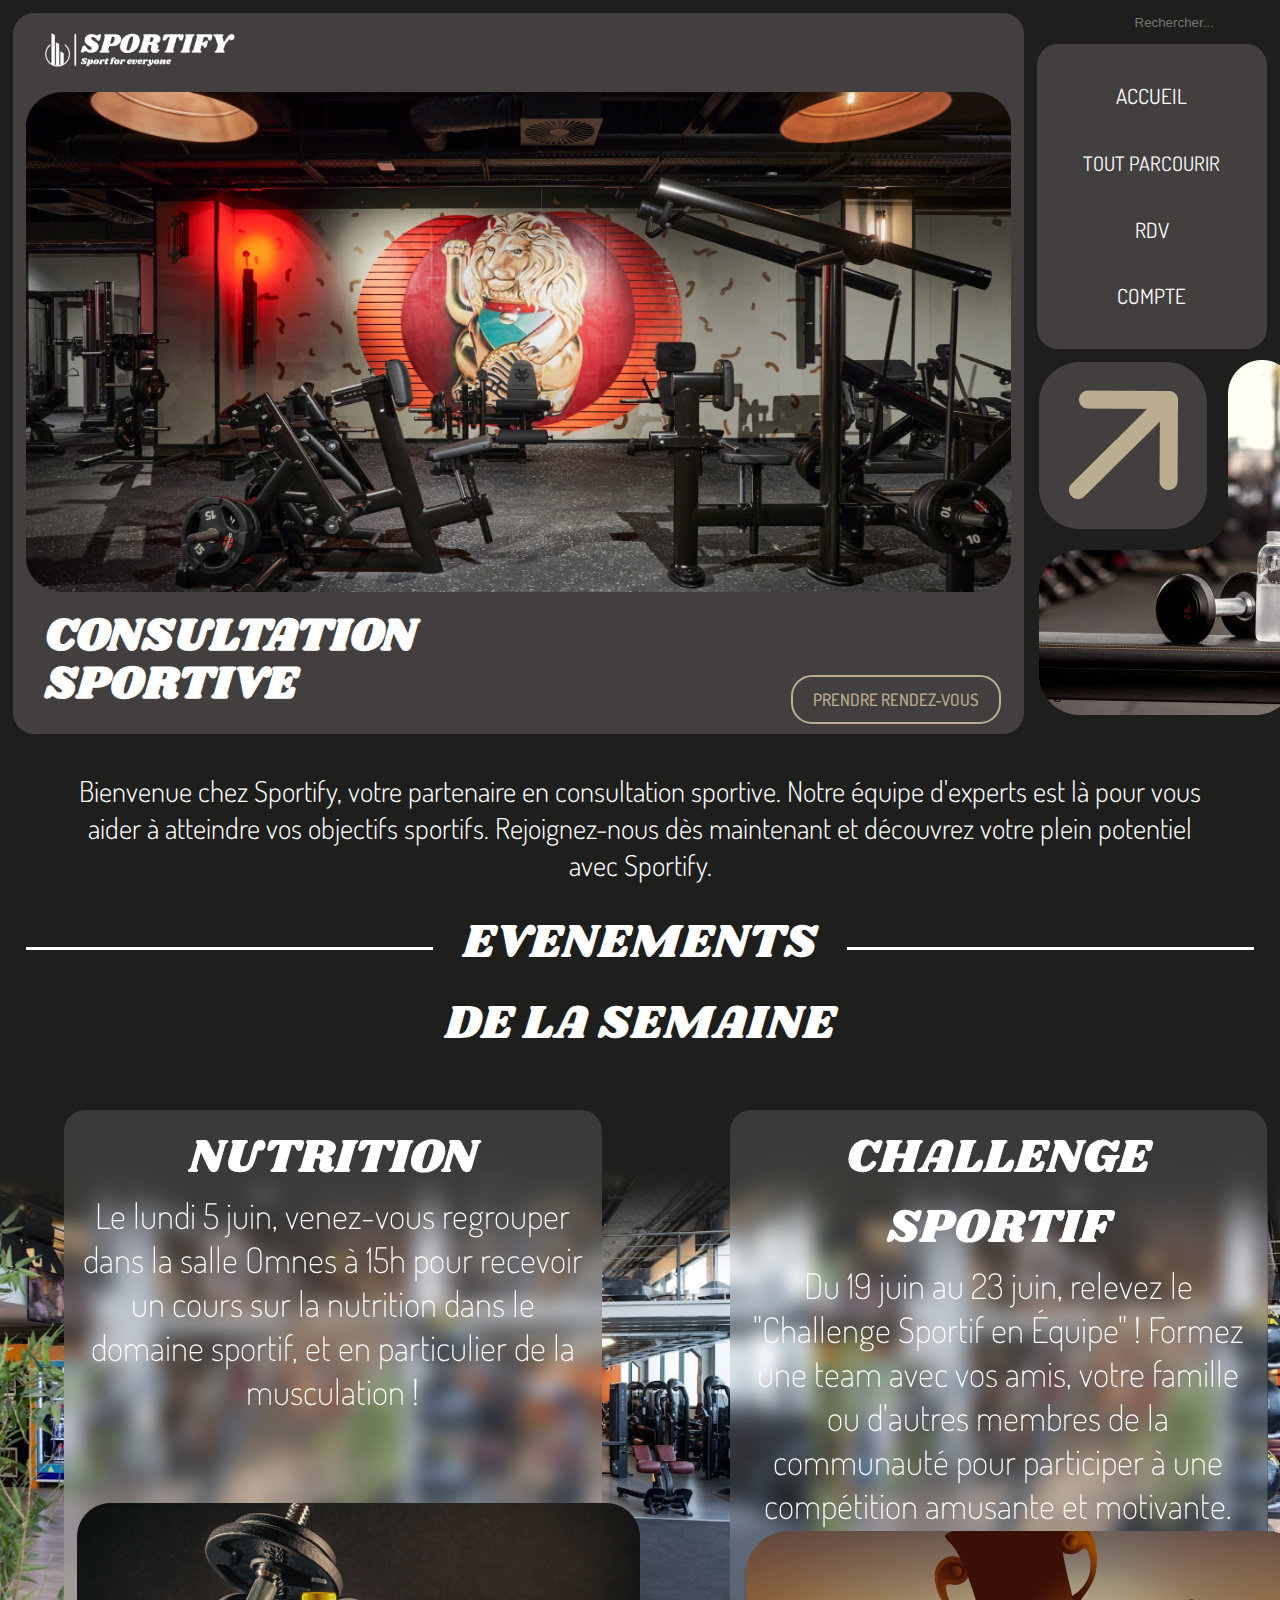
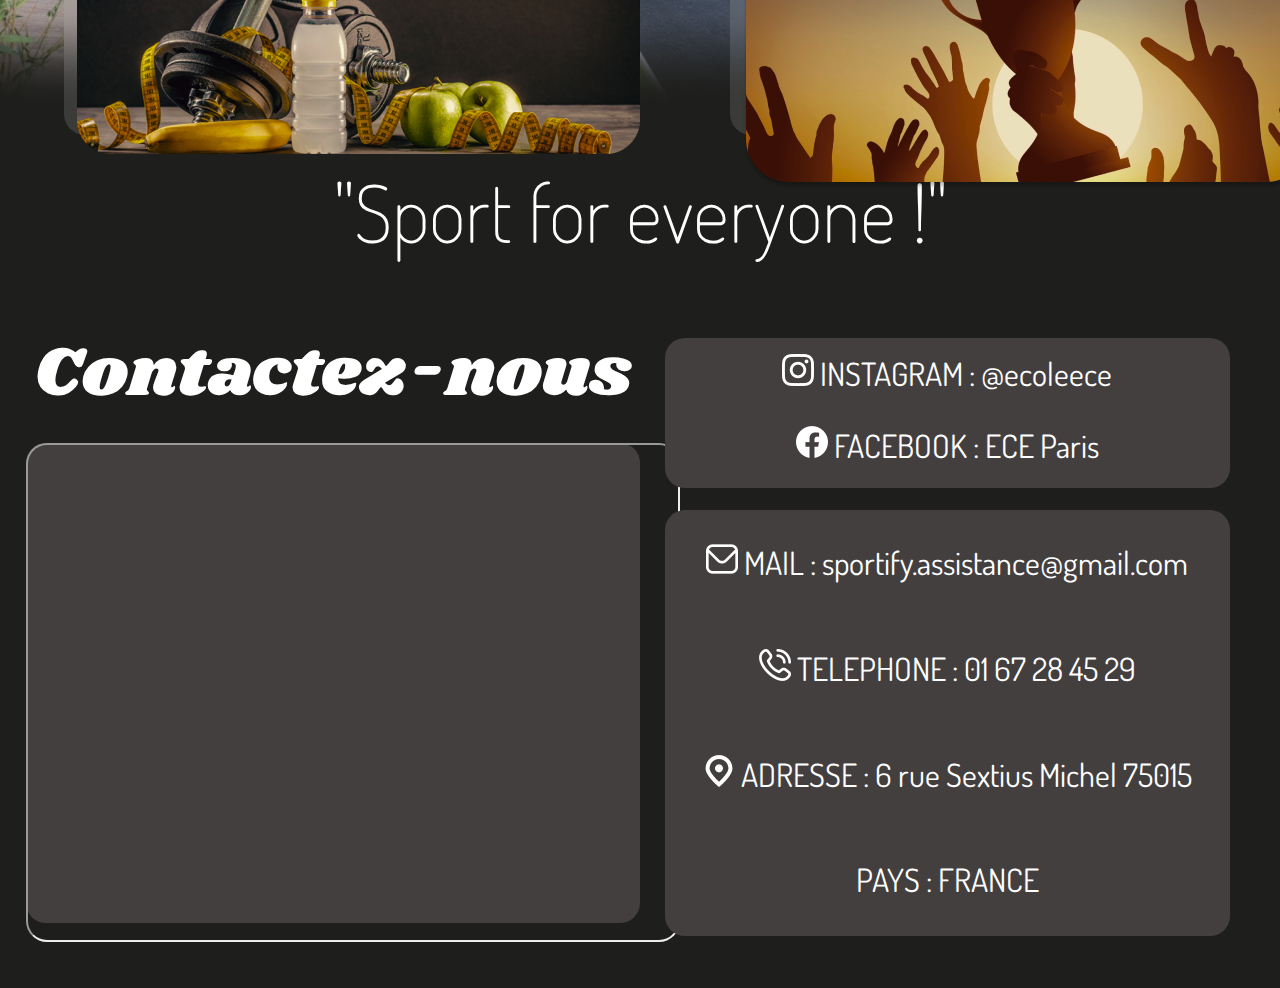
==== index.html @ 637da82d "g fais des améliorations" ====
<!DOCTYPE html>
<html lang="en">
<head>
    <meta charset="UTF-8">
    <title>Home</title>
    <link rel="stylesheet" href="styles/home.css" type="text/css" />
    <link rel="stylesheet" href="styles/general.css" type="text/css" />
    <link rel="stylesheet" href="styles/scrollmenu.css" type="text/css" />
    <link rel="preconnect" href="https://fonts.googleapis.com">
    <link rel="preconnect" href="https://fonts.gstatic.com" crossorigin>
    <link href="https://fonts.googleapis.com/css2?family=Dosis:wght@300;500&family=Shrikhand&display=swap" rel="stylesheet">
    <script src="https://ajax.googleapis.com/ajax/libs/jquery/3.1.1/jquery.min.js"></script>
    <script>
        /* When the user clicks on the button,
        toggle between hiding and showing the dropdown content */
        function myFunction() {
            document.getElementById("myDropdown").classList.toggle("show");
        }
        // Close the dropdown if the user clicks outside of it
        window.onclick = function(event) {
            if (!event.target.matches('.dropbtn')) {
                var dropdowns = document.getElementsByClassName("dropdown-content");
                var i;
                for (i = 0; i < dropdowns.length; i++) {
                    var openDropdown = dropdowns[i];
                    if (openDropdown.classList.contains('show')) {
                        openDropdown.classList.remove('show');
                    }
                }
            }
        }
    </script>
    <style>
        /* Style CSS pour le menu déroulant */
        .dropdown2{
            position: relative;
            display: inline-block;
        }

        .dropdown2-content {
            display: none;
            position: absolute;
            background-color: #f9f9f9;
            min-width: 160px;
            box-shadow: 0px 8px 16px 0px rgba(0,0,0,0.2);
            z-index: 1;
            font-family: "dosis", sans-serif;
        }

        .dropdown2-content a {
            color: black;
            padding: 12px 16px;
            text-decoration: none;
            display: block;
            font-family: "dosis", sans-serif;
        }

        .dropdown2:hover .dropdown2-content {
            display: block;
        }
    </style>
</head>
<body>

<div class="blocHeader">
    <div class="bloc1">
        <img style="margin-top:1.5%" src="Images/sportifylogo 1.png"/>
        <img class="image1" src="Images/photoAccueil.png" alt="Sportify photo"/>
        <h1 class = "consult">CONSULTATION<br>
            SPORTIVE</h1>
        <div class="bouton">
            <button style="margin-top:-5%" >PRENDRE RENDEZ-VOUS</button>
        </div>
    </div>
    <div class="bloc2">

        <div class="search">
            <div class="dropdown2">
                <input class="rechercher" type="text" placeholder="Rechercher..." id="searchInput">
                <div class="dropdown2-content" id="searchResults">
                    <!-- Les résultats de la recherche seront ajoutés ici -->
                </div>
            </div>
        </div>
        <div class="header">
            <a href="./index.html">ACCUEIL</a>
            <div class="dropdown">
                <div onclick="myFunction()" class="dropbtn">TOUT PARCOURIR</div>
                <div id="myDropdown" class="dropdown-content">
                    <a href="./Activites_Sportives.php">ACTIVITÉS SPORTIVES</a>
                    <a href="./Sport_Compet.html">SPORTS DE COMPÉTITION</a>
                    <a href="./salleOmnes.html">SALLES DE SPORT OMNES</a>
                </div>
            </div>
            <a href="./rdv.php">RDV</a><br>
            <a href="./login.php">COMPTE</a><br>
        </div>
        <div class="fleche">
            <img src="Images/flechepho.png" alt="flechePho"/>
        </div>
    </div>
</div>
<div  class="centré">
    <p style="text-align:center">
        Bienvenue chez Sportify, votre partenaire en consultation sportive. Notre équipe d'experts
        est là pour vous aider à atteindre vos objectifs sportifs. Rejoignez-nous dès maintenant et découvrez
        votre plein potentiel avec Sportify.
    </p>
</div>
<hr>
<h1 class="soustitre">
    DE LA SEMAINE
</h1>
<div class="bloc6">
    <div class="bloc6-1">
    </div>

    <div class="options">
                <div class="blocblur1">
                    <p class ="titre"> NUTRITION <br></p>
                    <p class="texte"> Le lundi 5 juin, venez-vous regrouper dans la salle Omnes à 15h pour
                        recevoir un cours sur la nutrition dans le domaine sportif, et en particulier de la
                        musculation !</p><br><br>
                    <br><br><br><img src="Images/image 13.png" alt="nutrition"/>
                </div>

                <div class="blocblur2">
                    <p class="titre"> CHALLENGE SPORTIF<br></p>
                    <p class="texte"> Du 19 juin au 23 juin, relevez le "Challenge Sportif en Équipe" !
                        Formez une team avec vos amis, votre famille ou d'autres membres de la communauté pour
                        participer à une compétition amusante et motivante.</p>
                    <img class="petitmargin" src="Images/challengesportif 1.png" alt="challengesportif"/>
                </div>

    </div>
    </div>
    <div class="bloc6-2">
    </div>
</div>
<div class="citation">
    <p>
        "Sport for everyone !"
    </p>
</div>
<div class="footer">
    <div class="bloc7">
        <h1 class="titleFooter">Contactez-nous</h1>
        <div class="maps">
            <iframe src="https://www.google.com/maps/embed?pb=!1m18!1m12!1m3!1d2625.361323803101!2d2.286033275703404!3d48.851319971331215!2m3!1f0!2f0!3f0!3m2!1i1024!2i768!4f13.1!3m3!1m2!1s0x47e6701b461cfb0b%3A0x826182e3c9eae061!2s6%20Rue%20Sextius%20Michel%2C%2075015%20Paris!5e0!3m2!1sfr!2sfr!4v1685440191786!5m2!1sfr!2sfr"
                    width="650" height="495" style="border-radius:21px;" allowfullscreen="" loading="lazy" referrerpolicy="no-referrer-when-downgrade"></iframe>
        </div>
    </div>
    <div class="bloc8">
        <div class="RS">
            <p><img src="Images/insta.png" alt="insta"/>  INSTAGRAM : @ecoleece</p>
            <p><img src="Images/facebook.png"/>   FACEBOOK : ECE Paris</p>
        </div>
        <div class="Contact">
            <p><img src="Images/envelope.png"/>   MAIL : sportify.assistance@gmail.com</p>
            <p><img src="Images/phone.png"/>  TELEPHONE : 01 67 28 45 29</p>
            <p><img src="Images/marker.png"/>   ADRESSE : 6 rue Sextius Michel 75015</p>
            <p>PAYS : FRANCE</p>
        </div>
    </div>
</div>

<script src="javascript/recherche.js"></script>

</body>
</html>
---- styles/home.css ----
hr {
    border: 1px solid #FFFFFF;
    color: #FFFFFF;
    background-color: #FFFFFF;
    overflow: visible;
    text-align: center;
    height: 1px;

    margin-top: 5%;

    margin-left: 2%;
    margin-right: 2%;
}

hr:after {
    margin: 0;

    color: white;
    font-family:"shrikhand", cursive;
    font-size: 300%;
    background:#1E1E1C;
    content: 'EVENEMENTS';
    padding: 0 30px 0 30px;
    position: relative;
    top: -40px;

}

.image1
{
    height: 500px;
    width: 100%;
    padding: 0;

}

.consult{
    font-size: 290%;
    margin-left : 2%;
}

.soustitre
{
    text-align:center;
    font-family: "shrikhand", cursive;
    margin-top: 3%;
    font-weight: 300;
    margin-bottom: 4%;
    font-size: 300%;
}

.bouton
{
    padding: 0;
    text-align:end;
    margin: 0;
    margin-right : 0%;
    margin-top : -3%;

}





.blocblur1{

    backdrop-filter: blur(10px);
    background-color: #FFFFFF20;
    color:#FFFFFF;
    margin-left:5%;
    padding:1%;
    width: 40%;
    border-radius:21px;
    height:600px;
}
.blocblur2{
    backdrop-filter: blur(10px);
    background-color: #FFFFFF20;
    color:#FFFFFF;
    margin-left:10%;
    margin-right: 5%;
    padding:1%;
    width: 40%;
    border-radius:21px;
    height:600px;
}

.bloc6{
    background-size: contain;
    backdrop-filter: blur(30px);
    background-image: url("../Images/Salledesport.png");

}

.titre{
    text-align: center;
    font-family: "shrikhand", cursive;
    font-size: 300%;
}

.texte{
    text-align: center;
    font-family: "dosis", sans-serif;
    font-weight: lighter;
    font-size : 220%;
}

.fleche{
    background-color:#FFFFFF00;
    font-family: "dosis", sans-serif;
    text-align: center;
    font-size: 130%;
    line-height: 320%;
    margin-top: 5%;
    color: white;
    padding: 1%;
    width: 118.5%;
    border-radius: 21px;
    height:1%;
}

.citation
{
    font-family: "dosis", sans-serif;
    font-weight: 200;
    text-align: center;
    font-size:80px;
    margin: 2%;
}

.footer
{
    padding: 2%;
    margin: 0;
    display: flex;
}

.bloc7{
    height:600px;
    align-content: center;
    width: 50%;

}

.bloc8{
    height:600px;
    width: 50%;
    padding: 2%;

}
.titleFooter
{
    margin-top: 10px;
    font-family: "shrikhand", sans-serif;
    font-weight: 400;
    text-align: center;
    font-size: 70px;
    height: 20%;
}

.maps
{

    width: 100%;
    height: 80%;
    border-radius: 20px;
    background-color:#443F3F;
}

.RS{

    width: 100%;
    height: 25%;
    border-radius: 20px;
    background-color:#443F3F;
    font-family: "dosis", sans-serif;
    line-height : 225%;
    font-size: 200%;
    text-align: center;
}

.Contact{
    margin-top: 4%;
    width: 100%;
    height: 71%;
    border-radius: 20px;
    background-color:#443F3F;
    font-family: "dosis", sans-serif;
    line-height : 330%;
    font-size: 200%;
    text-align: center;

}

.petitmargin{
    margin-top: 4px;
}
---- styles/general.css ----
body{
    background-color:#1E1E1C;
    top: 0;
    left: 0;
    padding: 0;
    margin: 0;

}


a,
h1,
h2,
h3,
p
{
    color: white;
    padding: 0;
    margin: 0;
   list-style: none;
    border-style: none;
    outline: none;
    text-decoration: none;
}

/*button{

    font-family: "dosis", sans-serif;
    font-weight: 300;
    font-size: 140%;
    background-color: #FFFFFF00;
    border-radius: 30px;
    border: solid #BBAE90;
    padding: 2%;
    margin:2%;
    color: white;
    height: 50%;
    width: 40%;
}*/

button {
    font-family: "dosis", sans-serif;
    display: inline-block;
    position: relative;
    color: #BBAE90;
    background: #443F3F;
    font-weight: 500;
    font-size: 17px;
    padding: 12px 20px;
    margin: 1%;
    border: 2px solid #BBAE90;
    border-radius: 21px;
    z-index: 1;
    overflow: hidden;
    transition: 0.5s;
}
button:before {

    content: "";
    position: absolute;
    background: #BBAE90;
    height: 300px;
    width: 700px;
    border-radius: 27%;
    z-index: -1;
}
button:hover {
    color: #443F3F;
}
button:before {
    top: 600%;
    left: 1800%;
    transition: 0.6s;
}
button:hover:before {
    top: -30px;
    left: -30px;
}
button:active:before {
    background: #BBAE90;
    transition: 0s;
}

.options{
    display:flex;
}


.centré{
    margin: 2% 5% 2% 5%;
    font-family:"dosis",sans-serif;
    font-weight: 300;
    font-size: 180%;

}

.option1{
    display:flex;
}

.option2{
    display:block;
}

.blocHeader
{

    display:flex;
}

.barrerecherche{
    background-color:#443F3F;


    padding: 10%;
    text-align:end;
    border-radius: 21px;
    width: 100%;
    color: #BBAE90;
}

.rechercher
{
    color: white;
    margin: 0;
    padding: 0;
    background: transparent;
    text-align: end;
    border: transparent;
    border-bottom-color: #BBAE90; !important;
    width: 100%;
    height: 10%;

}

.header{
    text-align: center;
    font-family: "dosis", sans-serif;
    line-height: 320%;
    font-size: 130%;
    background-color:#443F3F;
    color: white;
    margin-top: 7%;
    padding: 10%;
    width: 100%;
    border-radius: 21px;

}

.bloc2{
    margin-top: 1%;
    width: 15%;

}

.bloc1{
    font-family: "shrikhand", cursive;
    line-height: 300%;
    background-color:#443F3F;
    color: white;
    margin: 1%;
    padding: 0 1% 0 1%;
    height : 95%;
    width: 77%;
    border-radius: 21px;
}

#panel
{
    display: none;
}
---- styles/scrollmenu.css ----
.dropbtn {
    background-color: #443F3F;
    font-size: 20px;
    border: none;
    cursor: pointer;
}

.dropbtn:hover, .dropbtn:focus {
}

.dropdown {
    display: block;
}

.dropdown-content {
    display: none;
    position: absolute;
    background-color: #BBAE90;
    border-radius: 21px;
    min-width: 200px;
    overflow: auto  ;
    box-shadow: 0px 8px 16px 0px rgba(0,0,0,0.2);
    z-index: 40;
}

.dropdown-content a {
    color: black;
    text-decoration: none;
    display: block;
    font-size:17px;
}

.dropdown a:hover {background-color: #F5F5F1;}

.show {display: block;}
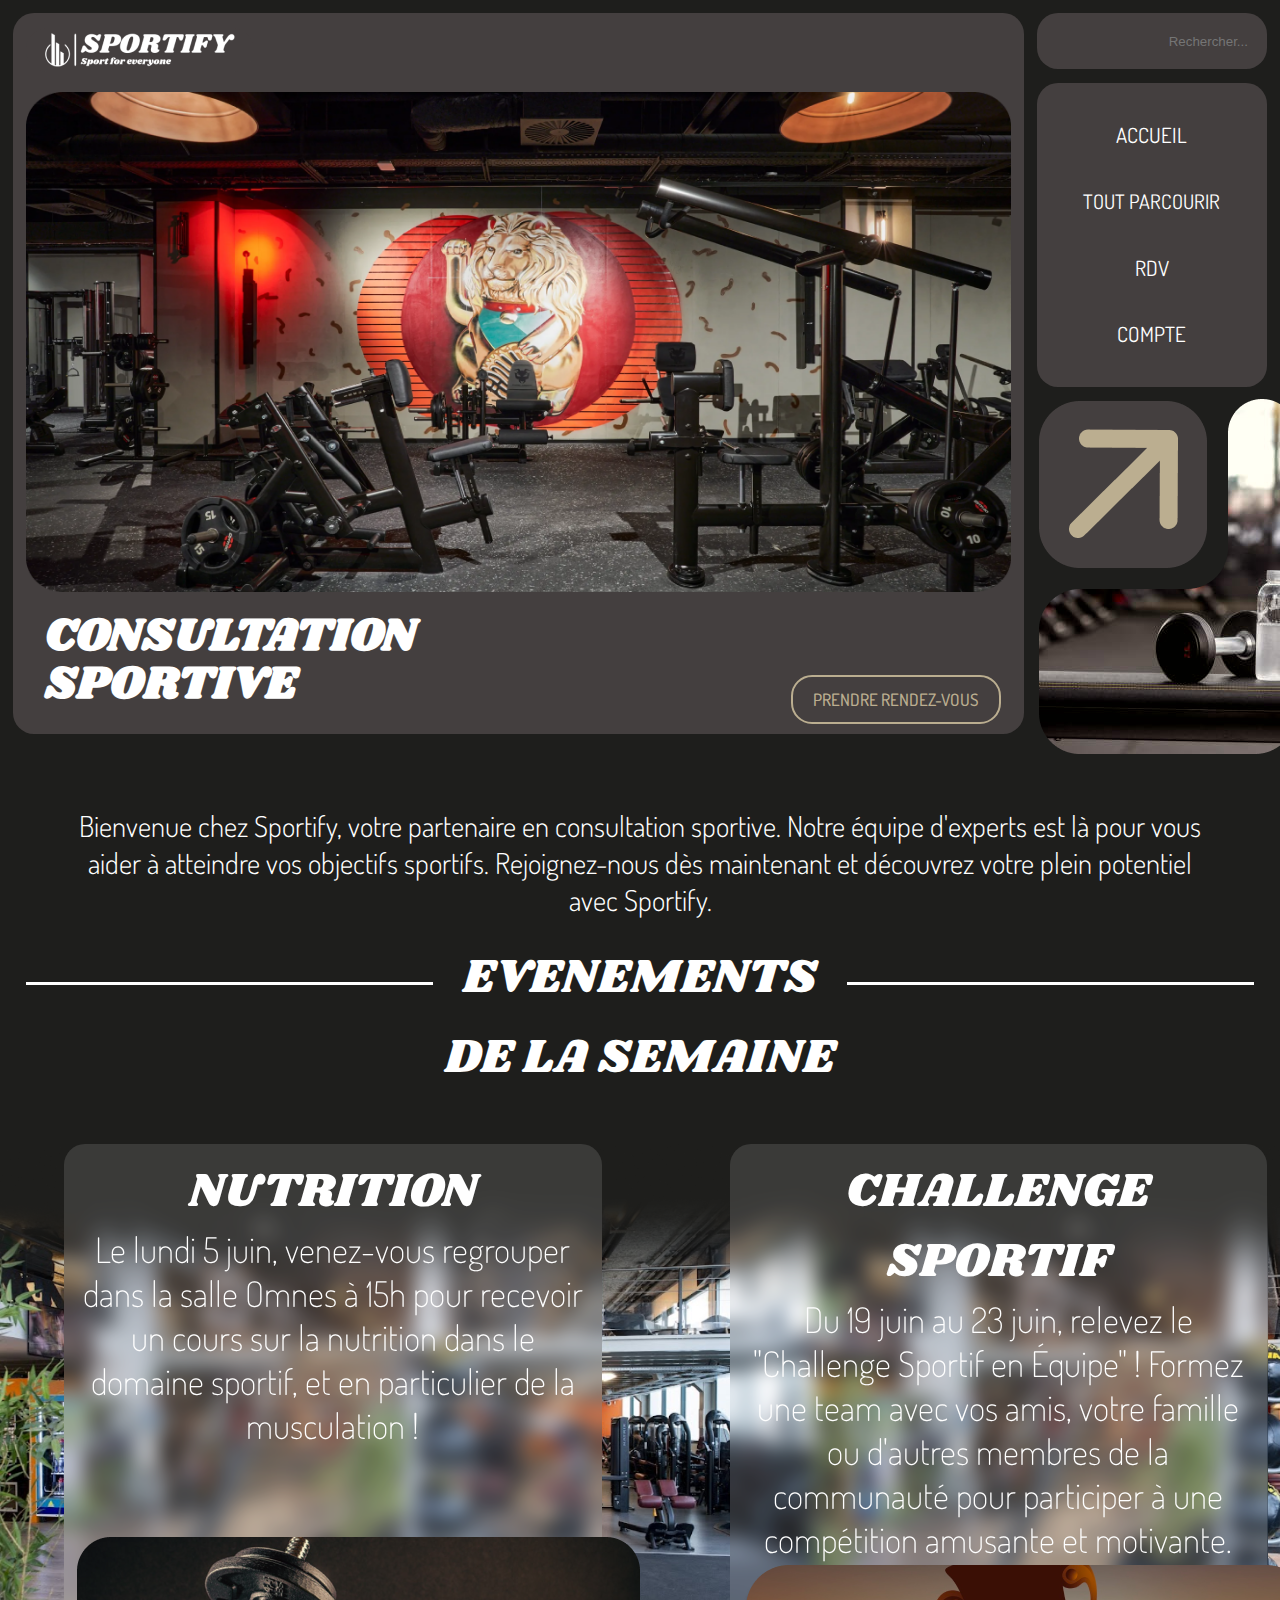
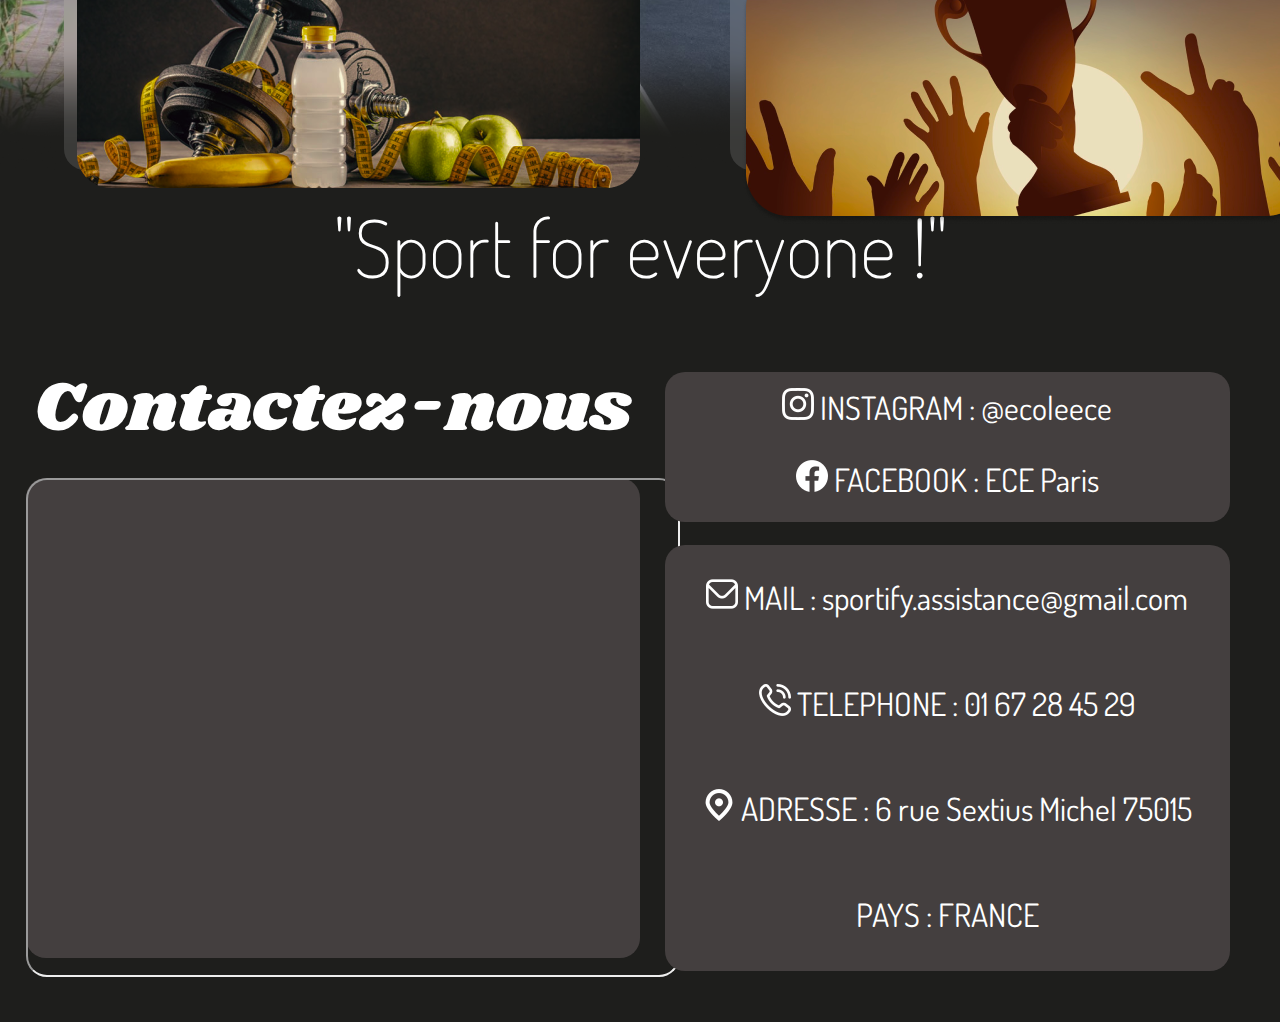
==== commit 29733922: "dropdown2 pour alexis" ====
--- a/index.html
+++ b/index.html
@@ -6,6 +6,7 @@
     <link rel="stylesheet" href="styles/home.css" type="text/css" />
     <link rel="stylesheet" href="styles/general.css" type="text/css" />
     <link rel="stylesheet" href="styles/scrollmenu.css" type="text/css" />
+    <link rel="stylesheet" href="styles/dropdown2.css" type="text/css" />
     <link rel="preconnect" href="https://fonts.googleapis.com">
     <link rel="preconnect" href="https://fonts.gstatic.com" crossorigin>
     <link href="https://fonts.googleapis.com/css2?family=Dosis:wght@300;500&family=Shrikhand&display=swap" rel="stylesheet">
@@ -30,35 +31,7 @@
             }
         }
     </script>
-    <style>
-        /* Style CSS pour le menu déroulant */
-        .dropdown2{
-            position: relative;
-            display: inline-block;
-        }
 
-        .dropdown2-content {
-            display: none;
-            position: absolute;
-            background-color: #f9f9f9;
-            min-width: 160px;
-            box-shadow: 0px 8px 16px 0px rgba(0,0,0,0.2);
-            z-index: 1;
-            font-family: "dosis", sans-serif;
-        }
-
-        .dropdown2-content a {
-            color: black;
-            padding: 12px 16px;
-            text-decoration: none;
-            display: block;
-            font-family: "dosis", sans-serif;
-        }
-
-        .dropdown2:hover .dropdown2-content {
-            display: block;
-        }
-    </style>
 </head>
 <body>
 
@@ -74,7 +47,7 @@
     </div>
     <div class="bloc2">
 
-        <div class="search">
+        <div class="barrerecherche">
             <div class="dropdown2">
                 <input class="rechercher" type="text" placeholder="Rechercher..." id="searchInput">
                 <div class="dropdown2-content" id="searchResults">
--- a/styles/dropdown2.css
+++ b/styles/dropdown2.css
@@ -0,0 +1,26 @@
+.dropdown2{
+    position: relative;
+    display: inline-block;
+}
+
+.dropdown2-content {
+    display: none;
+    position: absolute;
+    background-color: #f9f9f9;
+    min-width: 160px;
+    box-shadow: 0px 8px 16px 0px rgba(0,0,0,0.2);
+    z-index: 1;
+    font-family: "dosis", sans-serif;
+}
+
+.dropdown2-content a {
+    color: black;
+    padding: 12px 16px;
+    text-decoration: none;
+    display: block;
+    font-family: "dosis", sans-serif;
+}
+
+.dropdown2:hover .dropdown2-content {
+    display: block;
+}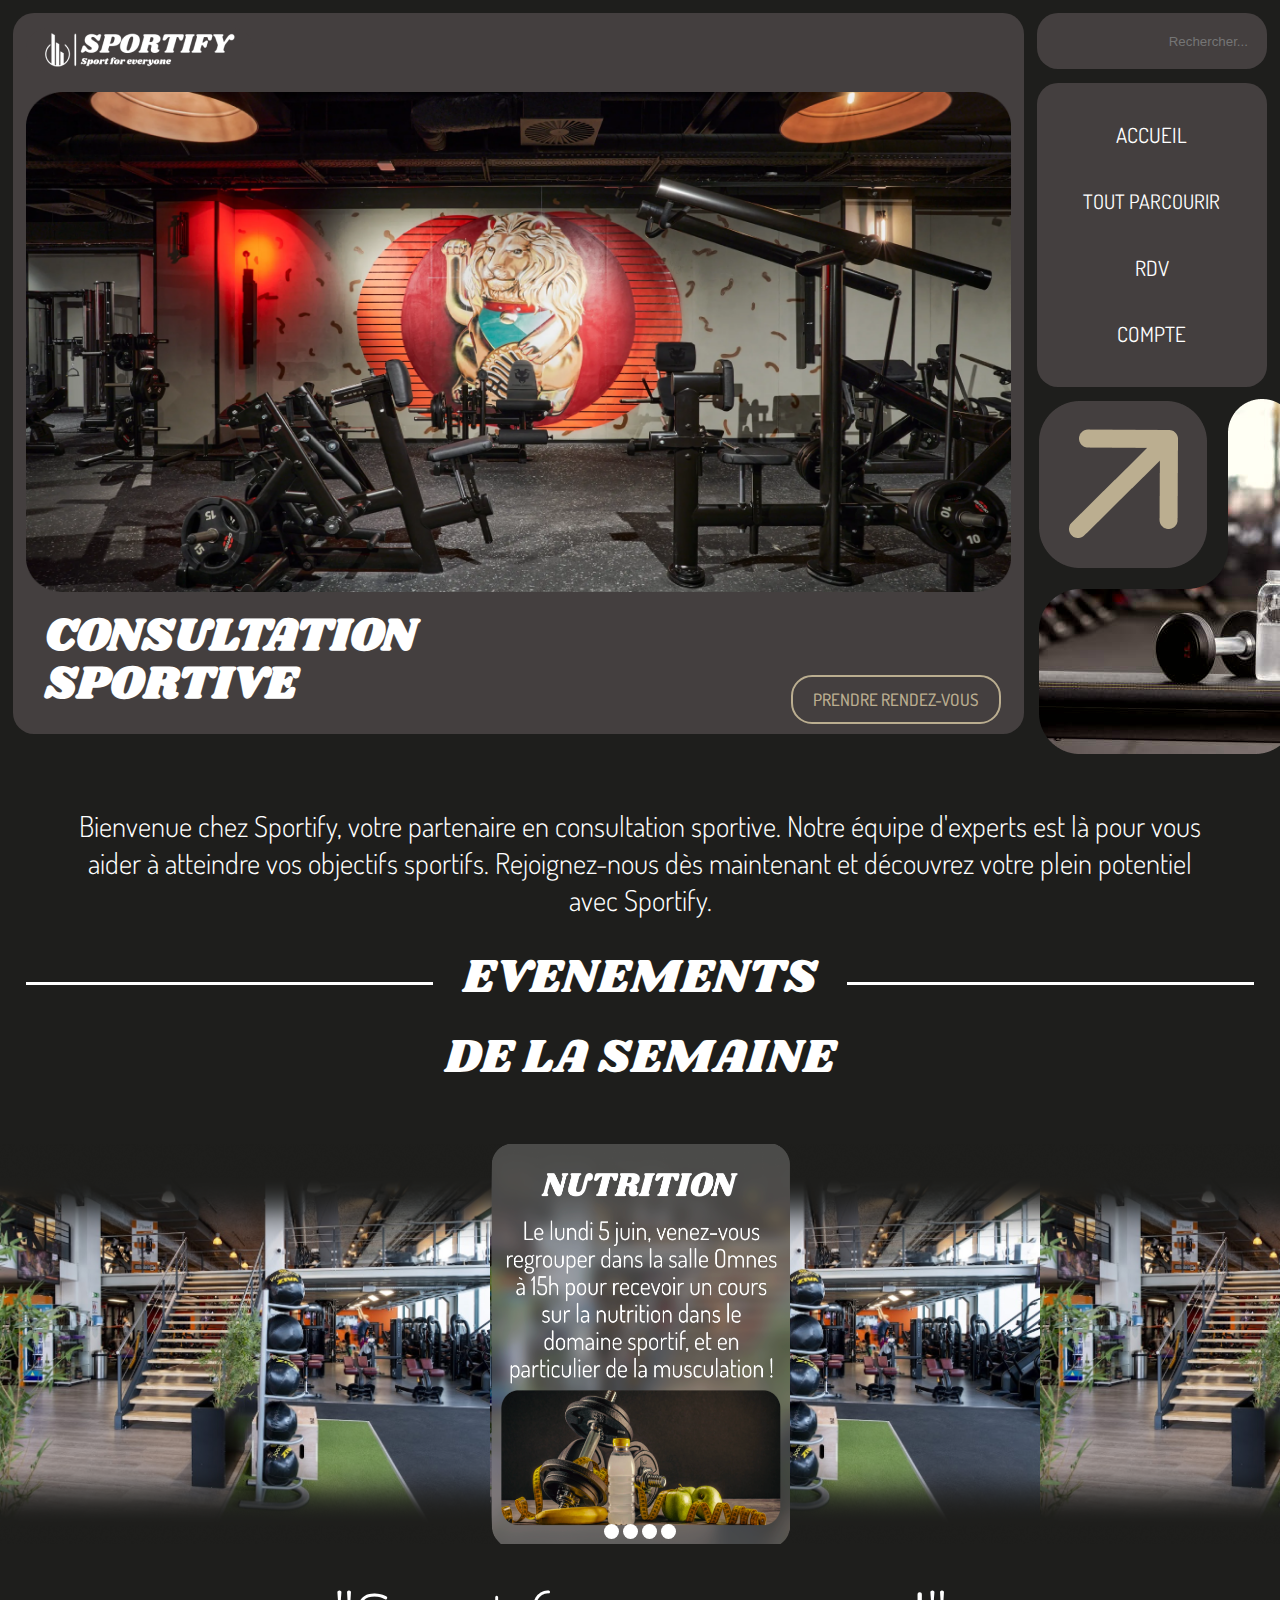
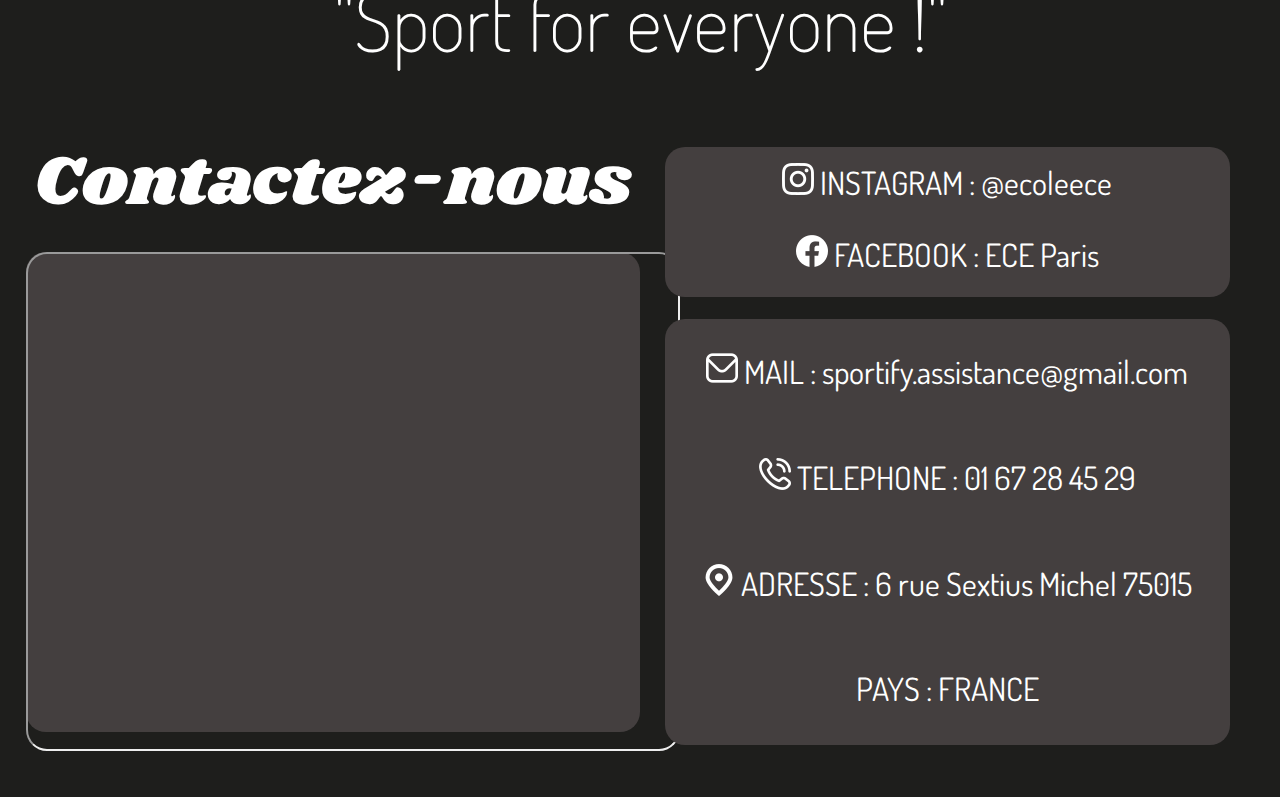
==== commit 78730acc: "CAROUSEL" ====
--- a/index.html
+++ b/index.html
@@ -6,7 +6,7 @@
     <link rel="stylesheet" href="styles/home.css" type="text/css" />
     <link rel="stylesheet" href="styles/general.css" type="text/css" />
     <link rel="stylesheet" href="styles/scrollmenu.css" type="text/css" />
-    <link rel="stylesheet" href="styles/dropdown2.css" type="text/css" />
+    <link rel="stylesheet" href="styles/carousel.css" type="text/css" />
     <link rel="preconnect" href="https://fonts.googleapis.com">
     <link rel="preconnect" href="https://fonts.gstatic.com" crossorigin>
     <link href="https://fonts.googleapis.com/css2?family=Dosis:wght@300;500&family=Shrikhand&display=swap" rel="stylesheet">
@@ -61,8 +61,8 @@
                 <div onclick="myFunction()" class="dropbtn">TOUT PARCOURIR</div>
                 <div id="myDropdown" class="dropdown-content">
                     <a href="./Activites_Sportives.php">ACTIVITÉS SPORTIVES</a>
-                    <a href="./Sport_Compet.html">SPORTS DE COMPÉTITION</a>
-                    <a href="./salleOmnes.html">SALLES DE SPORT OMNES</a>
+                    <a href="Sport_Compet.php">SPORTS DE COMPÉTITION</a>
+                    <a href="salleOmnes.php">SALLES DE SPORT OMNES</a>
                 </div>
             </div>
             <a href="./rdv.php">RDV</a><br>
@@ -87,23 +87,23 @@
 <div class="bloc6">
     <div class="bloc6-1">
     </div>
-
-    <div class="options">
-                <div class="blocblur1">
-                    <p class ="titre"> NUTRITION <br></p>
-                    <p class="texte"> Le lundi 5 juin, venez-vous regrouper dans la salle Omnes à 15h pour
-                        recevoir un cours sur la nutrition dans le domaine sportif, et en particulier de la
-                        musculation !</p><br><br>
-                    <br><br><br><img src="Images/image 13.png" alt="nutrition"/>
-                </div>
-
-                <div class="blocblur2">
-                    <p class="titre"> CHALLENGE SPORTIF<br></p>
-                    <p class="texte"> Du 19 juin au 23 juin, relevez le "Challenge Sportif en Équipe" !
-                        Formez une team avec vos amis, votre famille ou d'autres membres de la communauté pour
-                        participer à une compétition amusante et motivante.</p>
-                    <img class="petitmargin" src="Images/challengesportif 1.png" alt="challengesportif"/>
-                </div>
+        <div class="slider">
+            <span id="slide-1"></span>
+            <span id="slide-2"></span>
+            <span id="slide-3"></span>
+            <span id="slide-4"></span>
+            <div class="cadre">
+                <img src="Images/ccc.png" class="slide" width="300" height="400" />
+                <img src="Images/aaa.png" class="slide" width="300" height="400" />
+                <img src="Images/bbb.png" class="slide" width="300" height="400" />
+                <img src="Images/ddd.png" class="slide" width="300" height="400" />
+            </div>
+            <div class="lesboutons">
+                <a href="#slide-1"></a>
+                <a href="#slide-2"></a>
+                <a href="#slide-3"></a>
+                <a href="#slide-4"></a>
+            </div>
 
     </div>
     </div>
--- a/styles/carousel.css
+++ b/styles/carousel.css
@@ -0,0 +1,52 @@
+.slider {
+    width: 300px;
+    height: 400px;
+    margin-left: auto;
+    margin-right: auto;
+    margin-top: 0;
+    text-align: center;
+    overflow: hidden;
+}
+.cadre {
+    width: 1300px;
+    height: 400px;
+    clear: both;
+    border-radius: 100px;
+    position: relative;
+    -webkit-transition: left 2s;
+    -moz-transition: left 2s;
+    -o-transition: left 2s;
+    transition: left 2s;
+}
+.slide {
+    float: left;
+    margin: 0;
+    padding: 0;
+    position: relative;
+}
+#slide-1:target ~ .cadre {
+    left: 0;
+}
+#slide-2:target ~ .cadre {
+    left: -300px;
+}
+
+#slide-3:target ~ .cadre {
+    left: -600px;
+}
+
+#slide-4:target ~ .cadre {
+    left: -900px;
+}
+
+.lesboutons {
+    position: relative;
+    top: -20px;
+}
+.lesboutons a {
+    display: inline-block;
+    height: 15px;
+    width: 15px;
+    border-radius: 50px;
+    background-color: white;
+}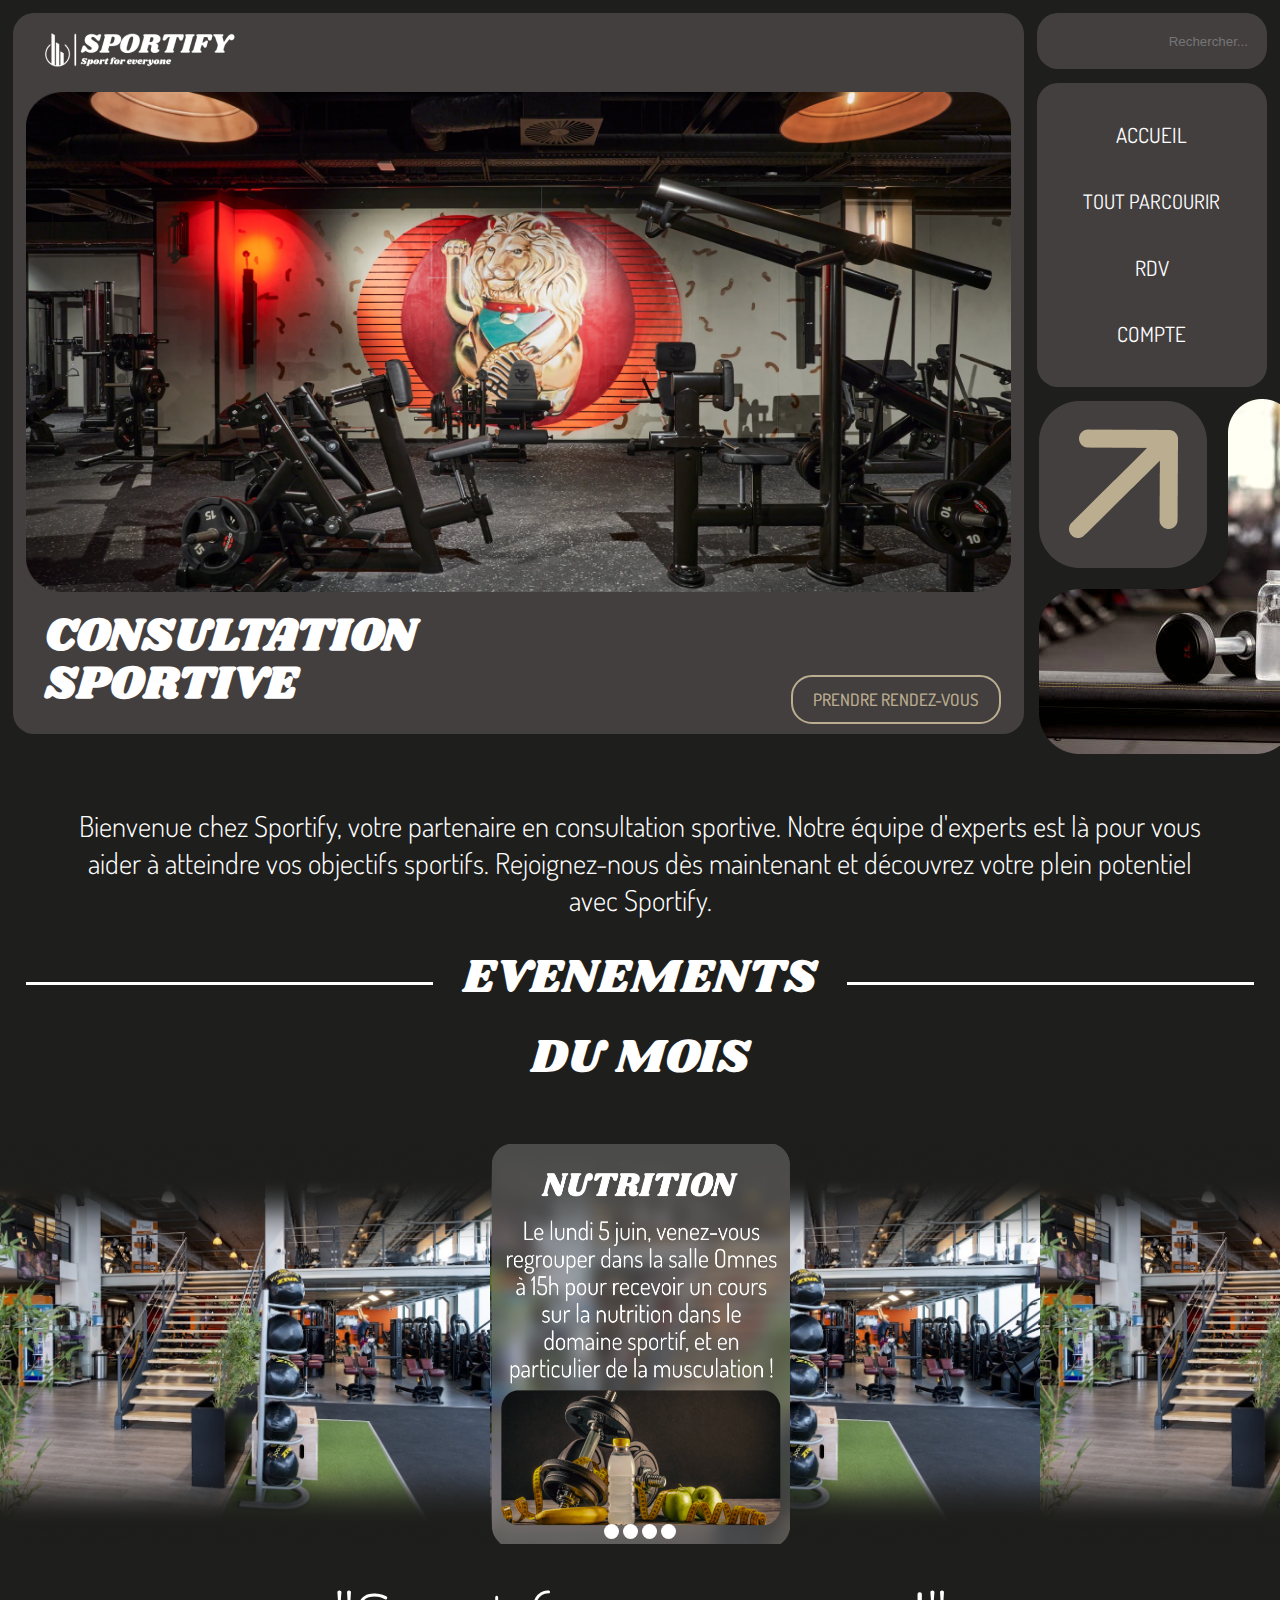
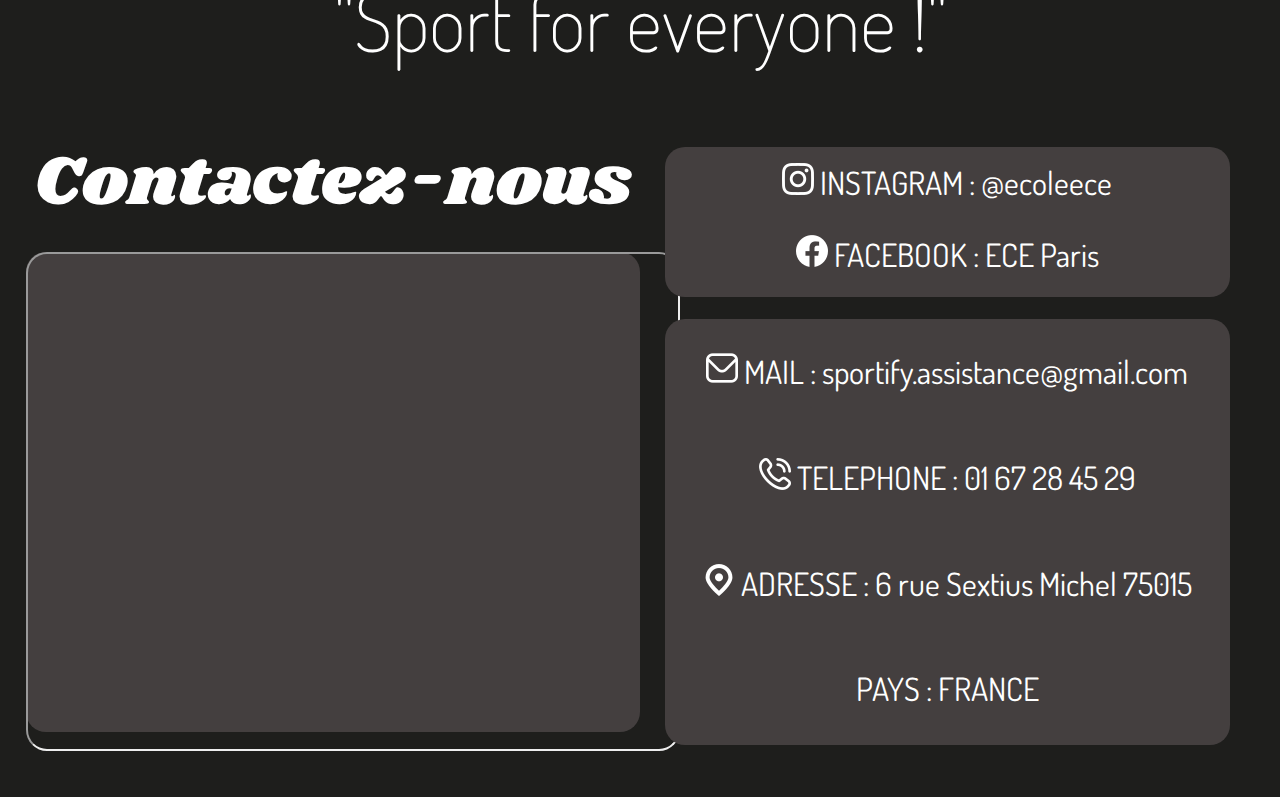
==== commit ddfae58f: "CAROUSEL" ====
--- a/index.html
+++ b/index.html
@@ -82,7 +82,7 @@
 </div>
 <hr>
 <h1 class="soustitre">
-    DE LA SEMAINE
+    DU MOIS
 </h1>
 <div class="bloc6">
     <div class="bloc6-1">
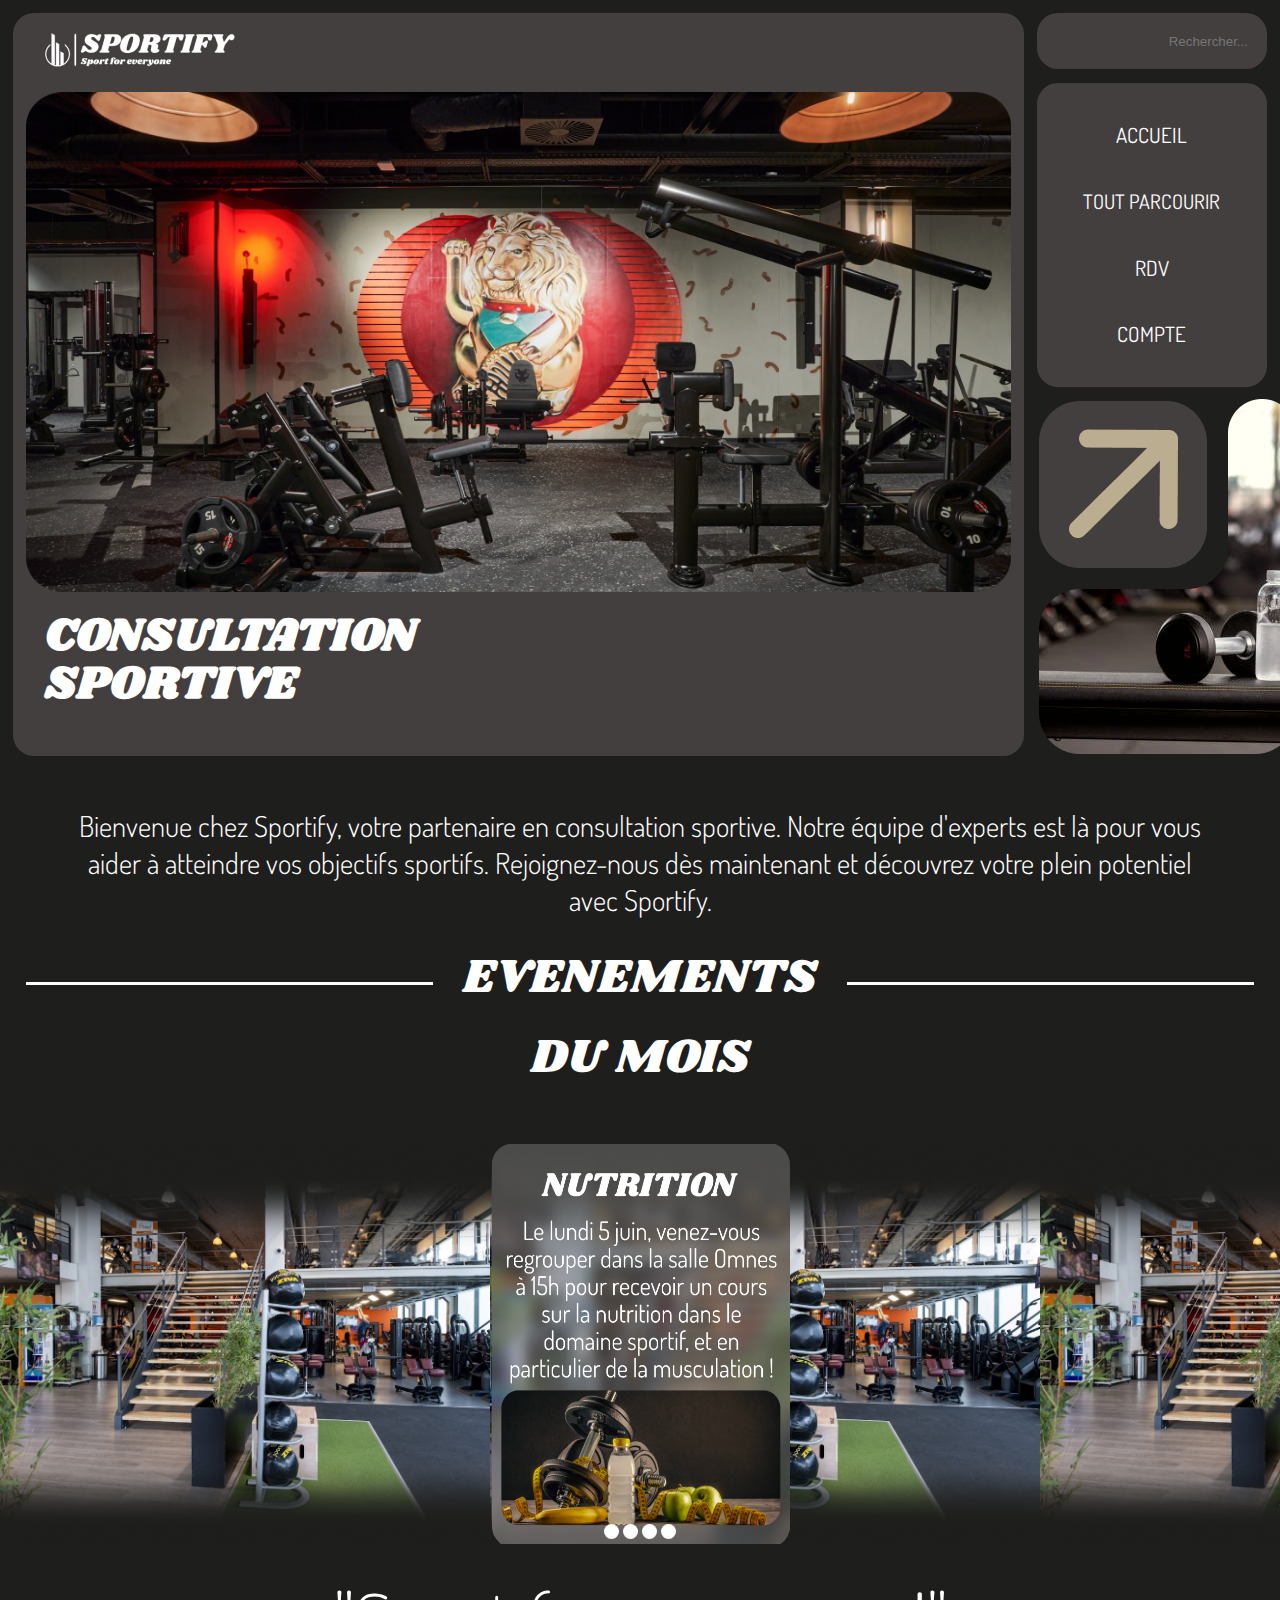
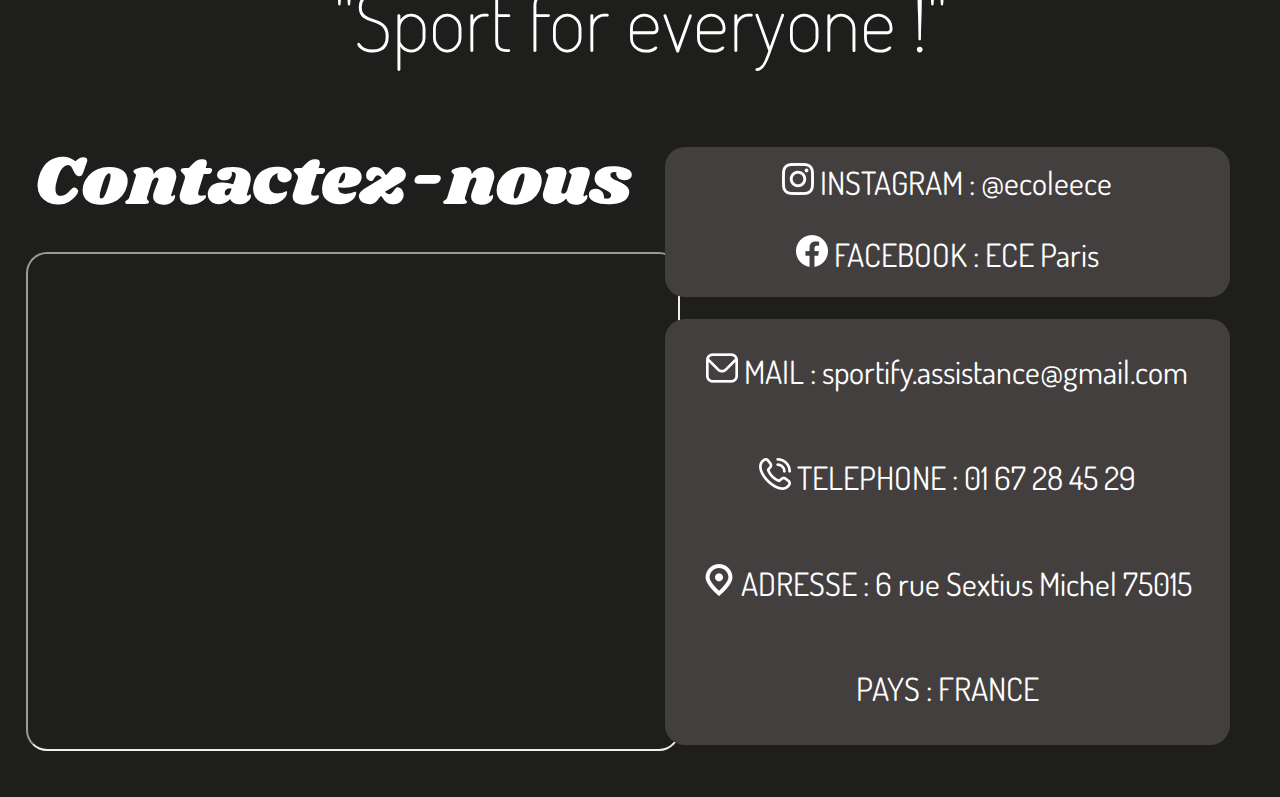
==== commit 54249f74: "projet terminé" ====
--- a/index.html
+++ b/index.html
@@ -41,9 +41,7 @@
         <img class="image1" src="Images/photoAccueil.png" alt="Sportify photo"/>
         <h1 class = "consult">CONSULTATION<br>
             SPORTIVE</h1>
-        <div class="bouton">
-            <button style="margin-top:-5%" >PRENDRE RENDEZ-VOUS</button>
-        </div>
+       <br>
     </div>
     <div class="bloc2">
 
@@ -87,7 +85,8 @@
 <div class="bloc6">
     <div class="bloc6-1">
     </div>
-        <div class="slider">
+
+        <div class="slider" style="align-content: center">
             <span id="slide-1"></span>
             <span id="slide-2"></span>
             <span id="slide-3"></span>
--- a/styles/home.css
+++ b/styles/home.css
@@ -159,14 +159,7 @@
     height: 20%;
 }
 
-.maps
-{
 
-    width: 100%;
-    height: 80%;
-    border-radius: 20px;
-    background-color:#443F3F;
-}
 
 .RS{
 
--- a/styles/general.css
+++ b/styles/general.css
@@ -169,3 +169,5 @@
 {
     display: none;
 }
+
+
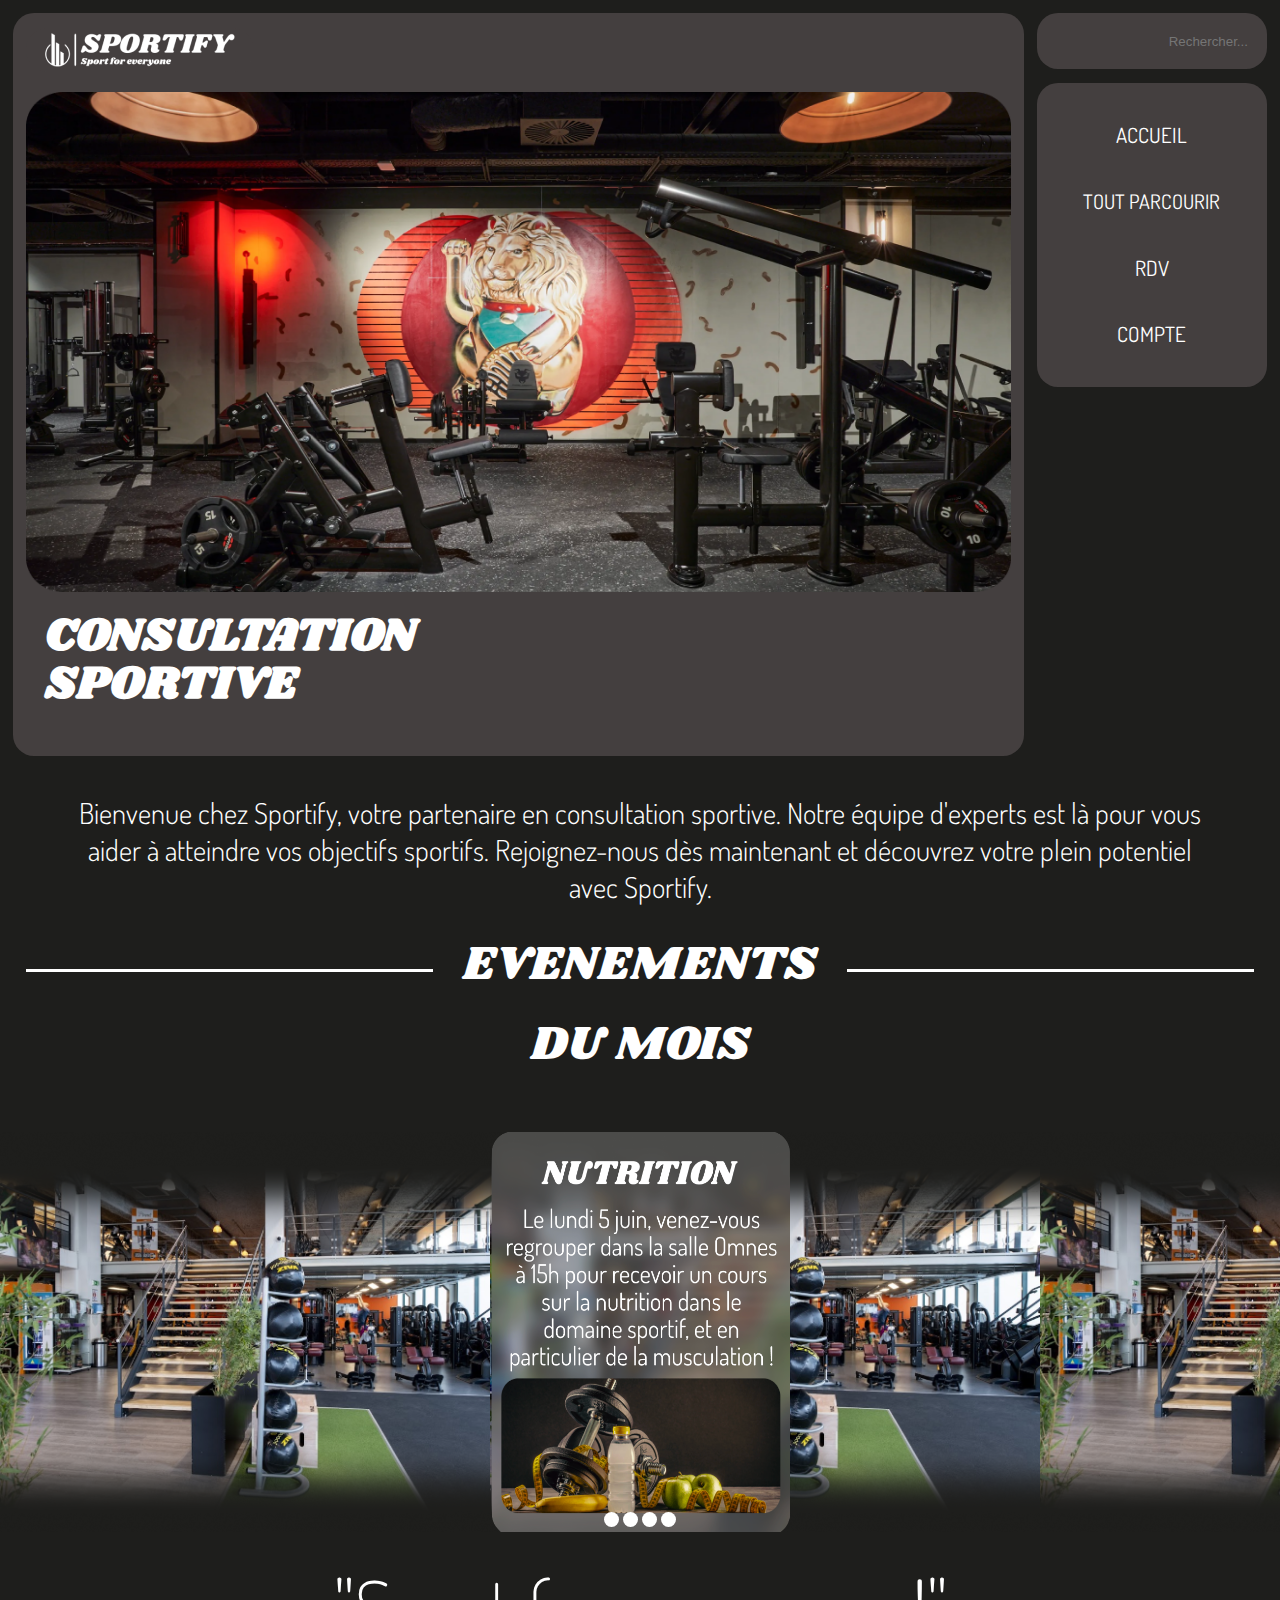
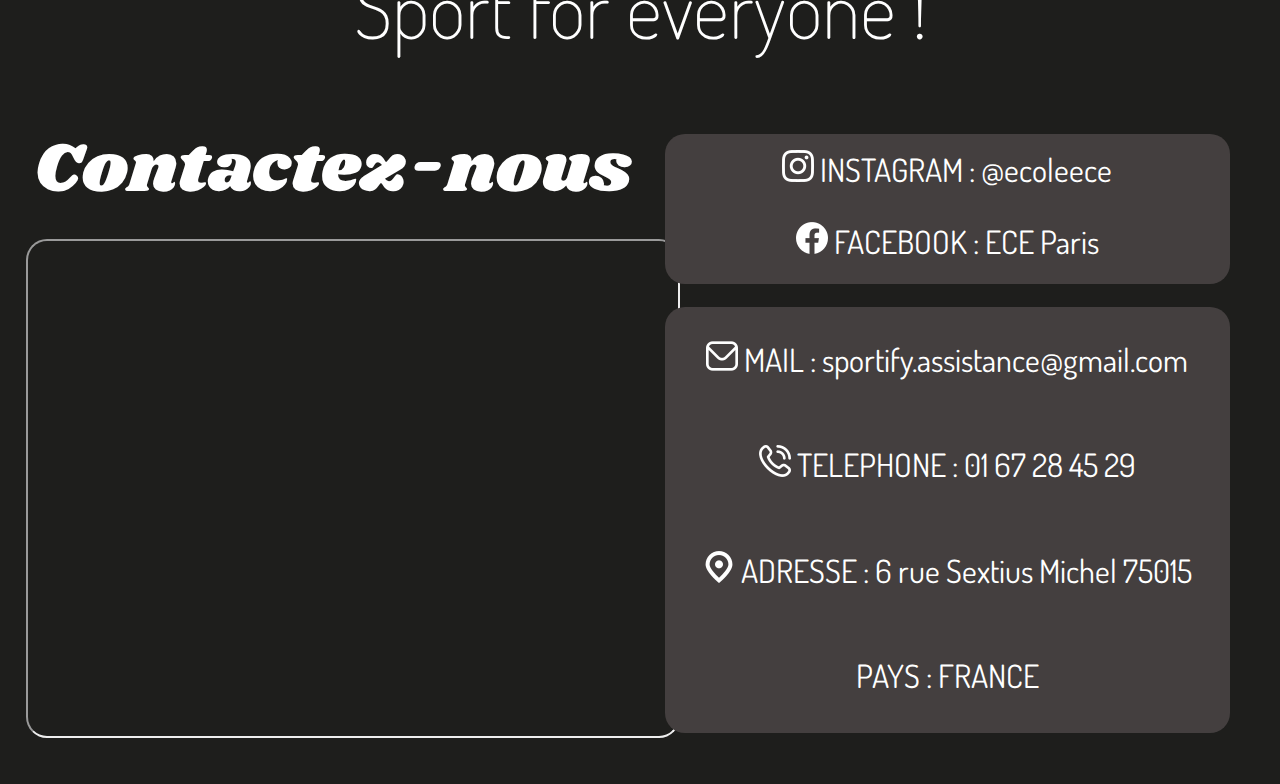
==== commit 3bac56c0: "Update index.html" ====
--- a/index.html
+++ b/index.html
@@ -65,9 +65,6 @@
             </div>
             <a href="./rdv.php">RDV</a><br>
             <a href="./login.php">COMPTE</a><br>
-        </div>
-        <div class="fleche">
-            <img src="Images/flechepho.png" alt="flechePho"/>
         </div>
     </div>
 </div>
